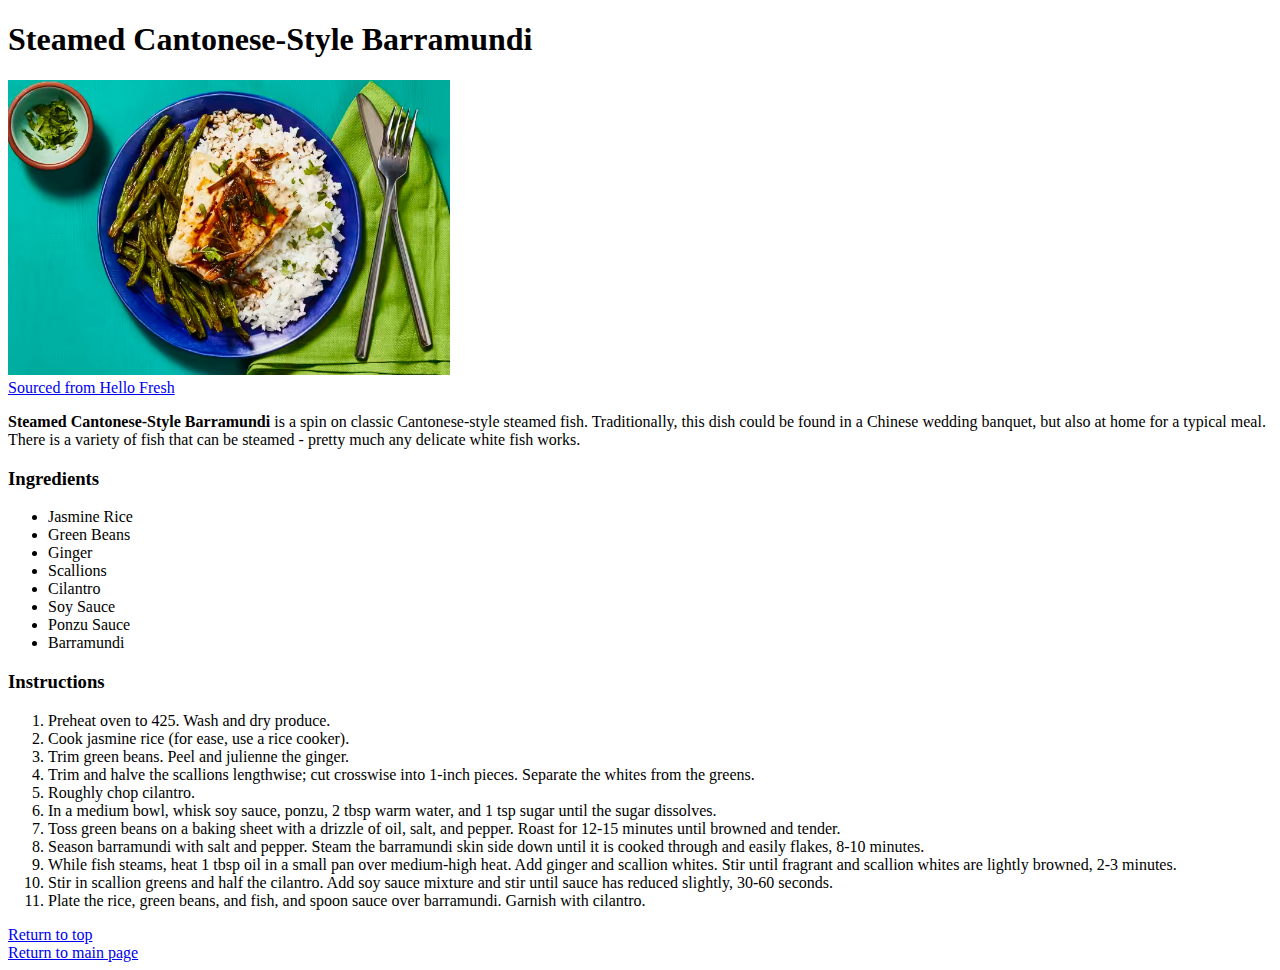
==== recipes/cantonesebarramundi.html @ e3d7183e "Add second recipe - steamed Cantonese-style barramundi" ====
<!doctype html>

<html lang="en">
  <head>
    <meta charset="UTF-8">
    <title>Steamed Cantonese-Style Barramundi</title>
  </head>
  <body>
    <h1>Steamed Cantonese-Style Barramundi</h1>
    <img src="../images/cantonesebarramundi.avif" alt="Steamed Cantonese-Style
						       Barramundi Dish" height="35%" width="35%"> <br />
    <a href="https://www.hellofresh.com/recipes/steamed-cantonese-style-barramundi-657984cbbb715086aa4d049e">Sourced
      from Hello Fresh</a>
    <p><strong>Steamed Cantonese-Style Barramundi</strong> is a spin on classic
      Cantonese-style steamed fish. Traditionally, this dish could be found in a
      Chinese wedding banquet, but also at home for a typical meal. There is a
      variety of fish that can be steamed - pretty much any delicate white fish
      works.</p>
    <h3>Ingredients</h3>
    <ul>
      <li>Jasmine Rice
      <li>Green Beans
      <li>Ginger
      <li>Scallions
      <li>Cilantro
      <li>Soy Sauce
      <li>Ponzu Sauce
      <li>Barramundi
    </ul>
    <h3>Instructions</h3>
    <ol>
      <li>Preheat oven to 425. Wash and dry produce.
      <li>Cook jasmine rice (for ease, use a rice cooker).
      <li>Trim green beans. Peel and julienne the ginger.
      <li>Trim and halve the scallions lengthwise; cut crosswise into 1-inch pieces. Separate the whites from the greens.
      <li>Roughly chop cilantro.
      <li>In a medium bowl, whisk soy sauce, ponzu, 2 tbsp warm water, and 1 tsp sugar until the sugar dissolves.
      <li>Toss green beans on a baking sheet with a drizzle of oil, salt, and pepper. Roast for 12-15 minutes until browned and tender.
      <li>Season barramundi with salt and pepper. Steam the barramundi skin side down until it is cooked through and easily flakes, 8-10 minutes.
      <li>While fish steams, heat 1 tbsp oil in a small pan over medium-high heat. Add ginger and scallion whites. Stir until fragrant and scallion whites are lightly browned, 2-3 minutes.
      <li>Stir in scallion greens and half the cilantro. Add soy sauce mixture and stir until sauce has reduced slightly, 30-60 seconds.
      <li>Plate the rice, green beans, and fish, and spoon sauce over barramundi. Garnish with cilantro.
    </ol>
    <a href="#header">Return to top</a> <br />
    <a href="../index.html">Return to main page</a>
  </body>
</html>
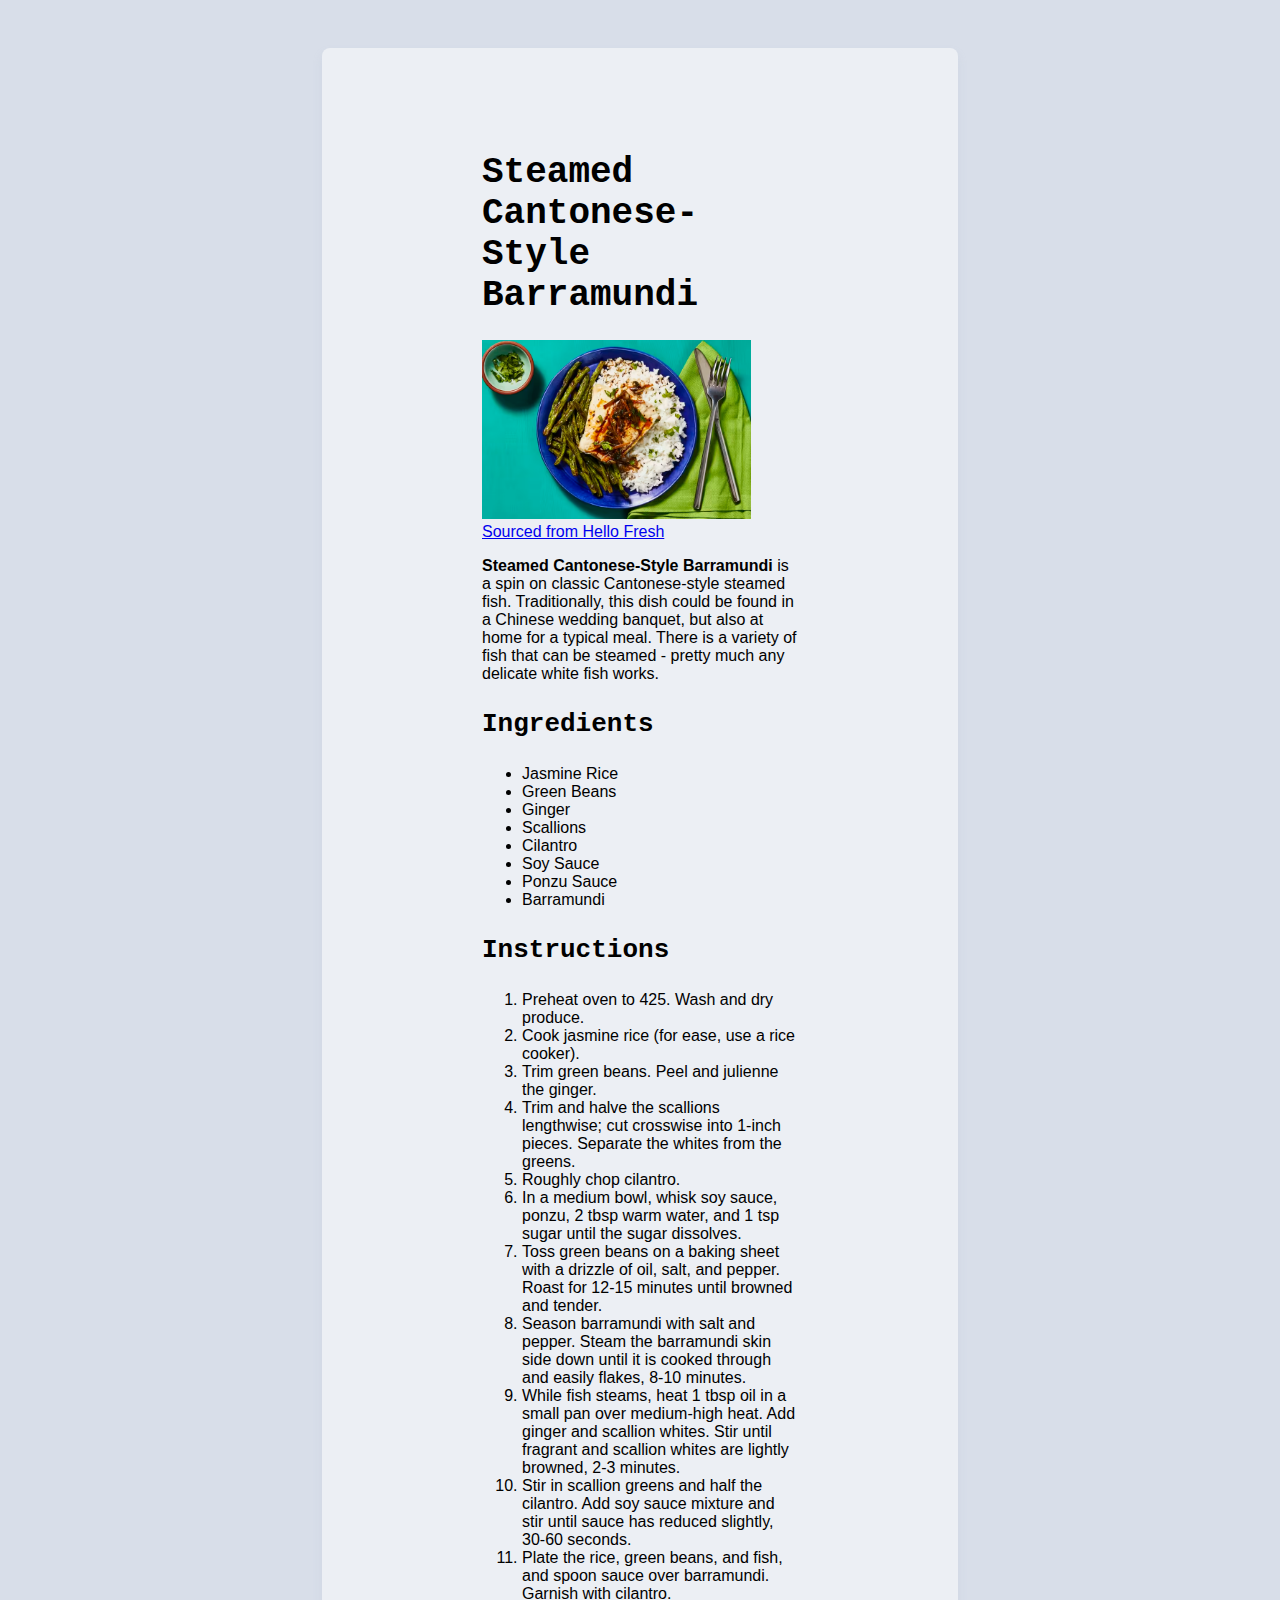
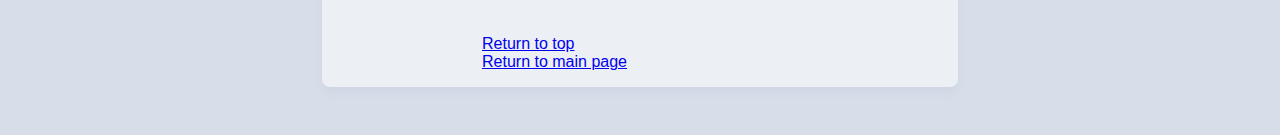
==== commit f93e85c3: "Redesign the CSS of all pages" ====
--- a/recipes/cantonesebarramundi.html
+++ b/recipes/cantonesebarramundi.html
@@ -3,45 +3,53 @@
 <html lang="en">
   <head>
     <meta charset="UTF-8">
+    <meta http-equiv="X-UA-Compatible" content="IE=edge">
+    <meta name="viewport" content="width=device-width, initial-scale=1.0">
+    <link rel="stylesheet" href="../css/recipes-styles.css">
     <title>Steamed Cantonese-Style Barramundi</title>
   </head>
   <body>
-    <h1>Steamed Cantonese-Style Barramundi</h1>
-    <img src="../images/cantonesebarramundi.avif" alt="Steamed Cantonese-Style
-						       Barramundi Dish" height="35%" width="35%"> <br />
-    <a href="https://www.hellofresh.com/recipes/steamed-cantonese-style-barramundi-657984cbbb715086aa4d049e">Sourced
-      from Hello Fresh</a>
-    <p><strong>Steamed Cantonese-Style Barramundi</strong> is a spin on classic
-      Cantonese-style steamed fish. Traditionally, this dish could be found in a
-      Chinese wedding banquet, but also at home for a typical meal. There is a
-      variety of fish that can be steamed - pretty much any delicate white fish
-      works.</p>
-    <h3>Ingredients</h3>
-    <ul>
-      <li>Jasmine Rice
-      <li>Green Beans
-      <li>Ginger
-      <li>Scallions
-      <li>Cilantro
-      <li>Soy Sauce
-      <li>Ponzu Sauce
-      <li>Barramundi
-    </ul>
-    <h3>Instructions</h3>
-    <ol>
-      <li>Preheat oven to 425. Wash and dry produce.
-      <li>Cook jasmine rice (for ease, use a rice cooker).
-      <li>Trim green beans. Peel and julienne the ginger.
-      <li>Trim and halve the scallions lengthwise; cut crosswise into 1-inch pieces. Separate the whites from the greens.
-      <li>Roughly chop cilantro.
-      <li>In a medium bowl, whisk soy sauce, ponzu, 2 tbsp warm water, and 1 tsp sugar until the sugar dissolves.
-      <li>Toss green beans on a baking sheet with a drizzle of oil, salt, and pepper. Roast for 12-15 minutes until browned and tender.
-      <li>Season barramundi with salt and pepper. Steam the barramundi skin side down until it is cooked through and easily flakes, 8-10 minutes.
-      <li>While fish steams, heat 1 tbsp oil in a small pan over medium-high heat. Add ginger and scallion whites. Stir until fragrant and scallion whites are lightly browned, 2-3 minutes.
-      <li>Stir in scallion greens and half the cilantro. Add soy sauce mixture and stir until sauce has reduced slightly, 30-60 seconds.
-      <li>Plate the rice, green beans, and fish, and spoon sauce over barramundi. Garnish with cilantro.
-    </ol>
-    <a href="#header">Return to top</a> <br />
-    <a href="../index.html">Return to main page</a>
+    <div class="main-container">
+      <div class="title-container">
+	<h1 class="title header">Steamed Cantonese-Style Barramundi</h1>
+	<img class="title-image" src="../images/cantonesebarramundi.avif" alt="Steamed Cantonese-Style Barramundi Dish">
+	<br />
+	<a href="https://www.hellofresh.com/recipes/steamed-cantonese-style-barramundi-657984cbbb715086aa4d049e">Sourced from Hello Fresh</a>
+      </div>
+      <div class="subsection-container">
+	<p><strong>Steamed Cantonese-Style Barramundi</strong> is a spin on classic
+	  Cantonese-style steamed fish. Traditionally, this dish could be found in a
+	  Chinese wedding banquet, but also at home for a typical meal. There is a
+	  variety of fish that can be steamed - pretty much any delicate white fish
+	  works.</p>
+	<h3 class="section-title header">Ingredients</h3>
+	<ul class="list">
+	  <li>Jasmine Rice
+	  <li>Green Beans
+	  <li>Ginger
+	  <li>Scallions
+	  <li>Cilantro
+	  <li>Soy Sauce
+	  <li>Ponzu Sauce
+	  <li>Barramundi
+	</ul>
+	<h3 class="section-title header">Instructions</h3>
+	<ol class="list">
+	  <li>Preheat oven to 425. Wash and dry produce.
+	  <li>Cook jasmine rice (for ease, use a rice cooker).
+	  <li>Trim green beans. Peel and julienne the ginger.
+	  <li>Trim and halve the scallions lengthwise; cut crosswise into 1-inch pieces. Separate the whites from the greens.
+	  <li>Roughly chop cilantro.
+	  <li>In a medium bowl, whisk soy sauce, ponzu, 2 tbsp warm water, and 1 tsp sugar until the sugar dissolves.
+	  <li>Toss green beans on a baking sheet with a drizzle of oil, salt, and pepper. Roast for 12-15 minutes until browned and tender.
+	  <li>Season barramundi with salt and pepper. Steam the barramundi skin side down until it is cooked through and easily flakes, 8-10 minutes.
+	  <li>While fish steams, heat 1 tbsp oil in a small pan over medium-high heat. Add ginger and scallion whites. Stir until fragrant and scallion whites are lightly browned, 2-3 minutes.
+	  <li>Stir in scallion greens and half the cilantro. Add soy sauce mixture and stir until sauce has reduced slightly, 30-60 seconds.
+	  <li>Plate the rice, green beans, and fish, and spoon sauce over barramundi. Garnish with cilantro.
+	</ol>
+      </div>
+      <a href="#header">Return to top</a> <br />
+      <a href="../index.html">Return to main page</a>
+    </div>
   </body>
 </html>
--- a/css/recipes-styles.css
+++ b/css/recipes-styles.css
@@ -0,0 +1,37 @@
+/* recipes-styles.css */
+
+body {
+    background-color: #d8dee9;
+}
+
+.main-container {
+    background-color: #eceff4;
+    margin: 3em auto;
+    max-width: 25%;
+    padding: 5em 10em 1em;
+    font-family: Helvetica, Verdana, sans-serif;
+    border-radius: 8px;
+    box-shadow: rgba(184, 194, 215, 0.25) 0px 6px 8px;
+}
+
+.subsection-container {
+    margin-bottom: 2em;
+}
+
+.main-container .header {
+    font-family: "Courier New", Monaco, Monospace;
+    font-weight: bold;
+}
+
+.title {
+    font-size: 36px;
+}
+
+.section-title {
+    font-size: 26px;
+}
+
+.title-image {
+    height: auto;
+    width: 85%;
+}
